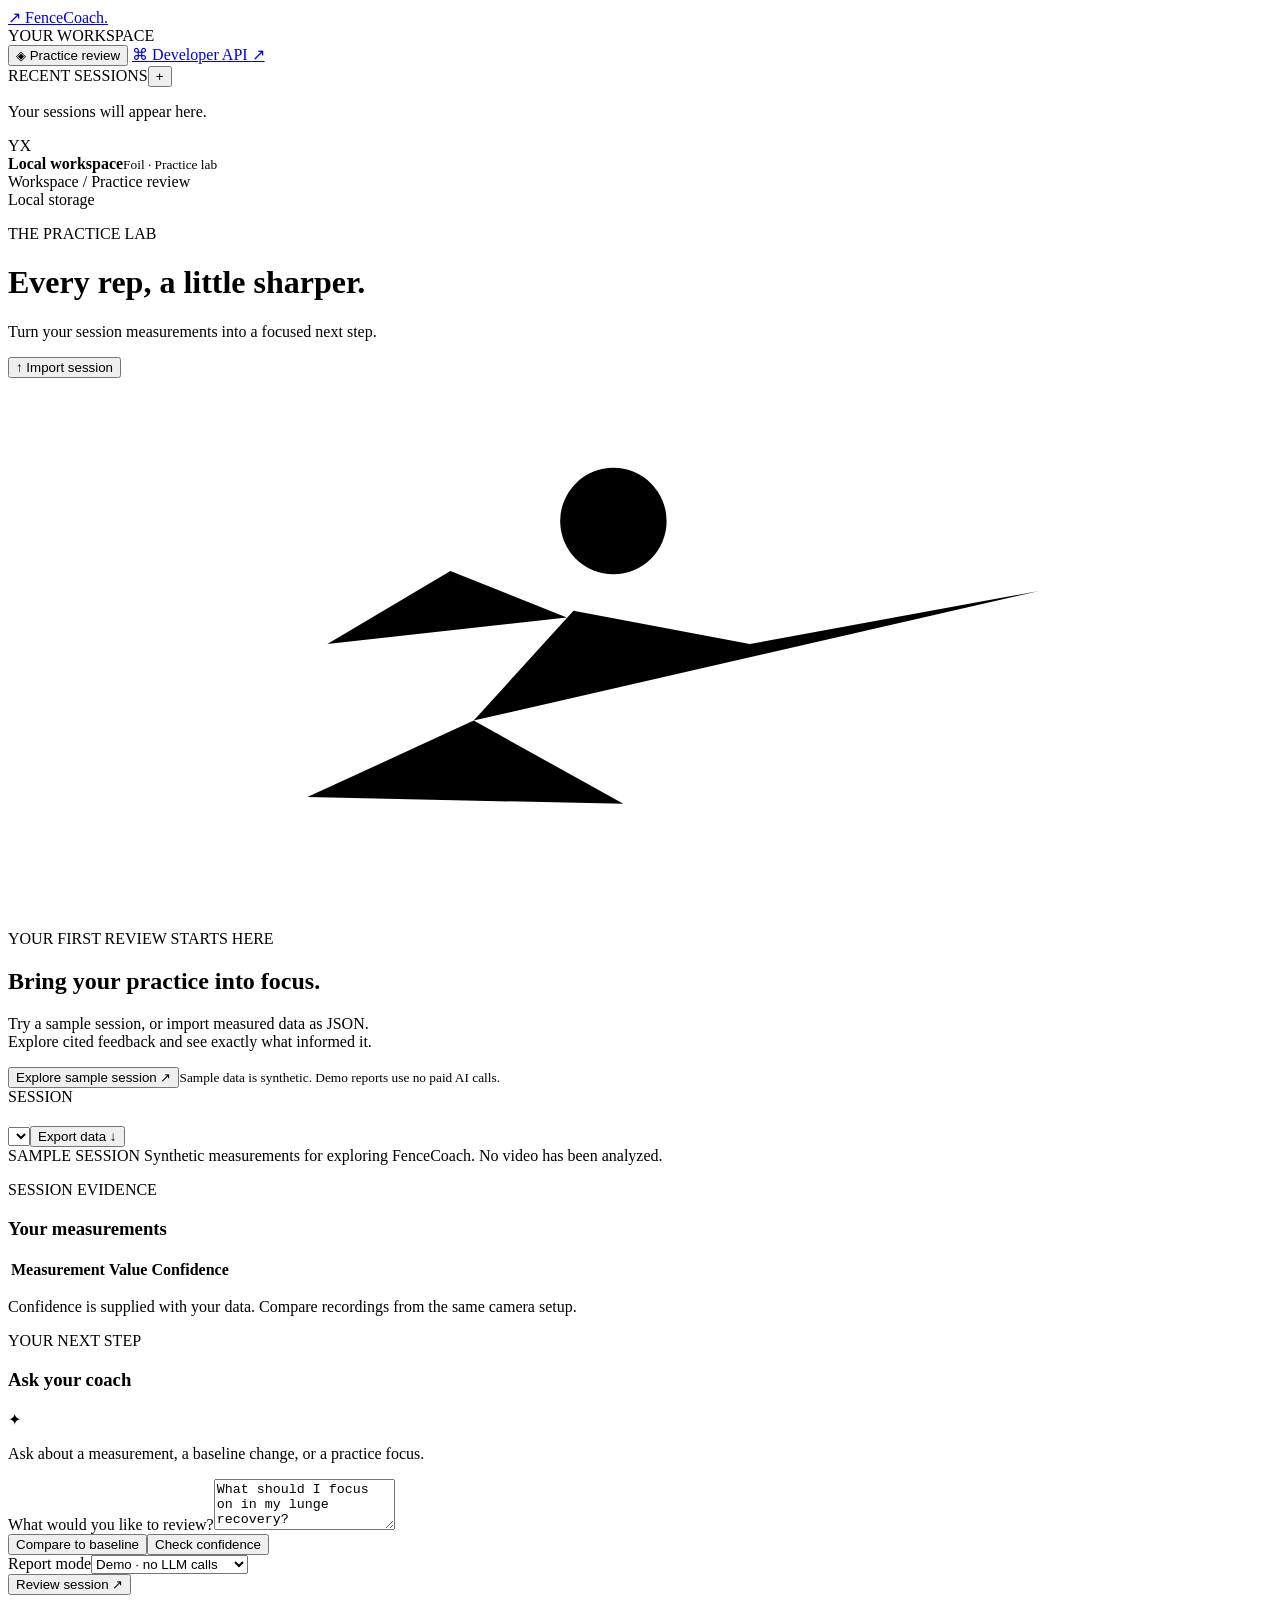
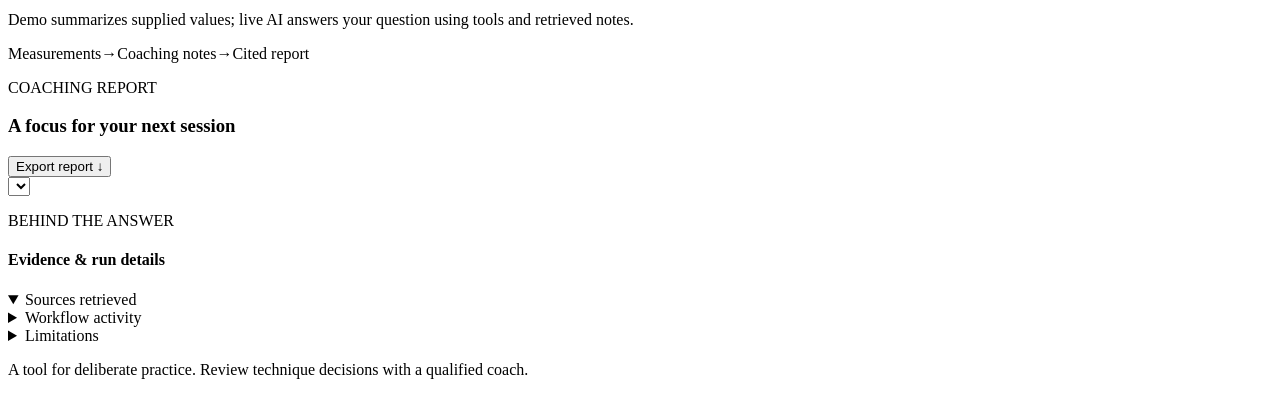
==== src/fencecoach/web/index.html @ 9fdf069b "Build interactive coaching dashboard and evidence-grounded agent workflow" ====
<!doctype html>
<html lang="en">
  <head>
    <meta charset="utf-8" />
    <meta name="viewport" content="width=device-width, initial-scale=1" />
    <title>FenceCoach · Practice with purpose</title>
    <link rel="stylesheet" href="/static/styles.css" />
    <script src="/static/app.js" defer></script>
  </head>
  <body>
    <div class="app-shell">
      <aside class="sidebar">
        <a href="/" class="brand"
          ><span class="brand-mark">↗</span> FenceCoach<span class="brand-dot"
            >.</span
          ></a
        >
        <div class="sidebar-label">YOUR WORKSPACE</div>
        <button class="nav-button active" id="dashboard-nav">
          <span>◈</span> Practice review
        </button>
        <a class="nav-button" href="/docs" target="_blank" rel="noopener"
          ><span>⌘</span> Developer API <span class="external">↗</span></a
        >
        <div class="sessions-heading">
          <span class="sidebar-label">RECENT SESSIONS</span
          ><button id="new-session" aria-label="Import a new session">+</button>
        </div>
        <div id="session-list" class="session-list">
          <p class="sidebar-muted">Your sessions will appear here.</p>
        </div>
        <div class="sidebar-bottom">
          <span class="avatar">YX</span>
          <div>
            <strong>Local workspace</strong><small>Foil · Practice lab</small>
          </div>
          <span class="status-dot"></span>
        </div>
      </aside>
      <main>
        <header class="topbar">
          <div>Workspace <span>/</span> Practice review</div>
          <span class="local-badge"><i></i> Local storage</span>
        </header>
        <div class="content">
          <div class="page-heading">
            <div>
              <p class="eyebrow">THE PRACTICE LAB</p>
              <h1>Every rep, a little sharper.</h1>
              <p class="intro">
                Turn your session measurements into a focused next step.
              </p>
            </div>
            <button class="button secondary" id="import-button">
              ↑ Import session
            </button>
          </div>
          <div id="notice" role="status" class="notice hidden"></div>
          <section id="empty-state" class="empty-state">
            <div class="empty-art" aria-hidden="true">
              <svg viewBox="0 0 380 160">
                <path d="M20 130H360" />
                <path
                  d="M90 126L140 103 185 128M140 103L170 70 223 80 310 64M168 72L133 58 96 80"
                />
                <circle cx="182" cy="43" r="16" />
                <path class="accent-line" d="M235 80L352 58" />
                <path d="M25 140H360" opacity=".3" />
              </svg>
            </div>
            <p class="eyebrow">YOUR FIRST REVIEW STARTS HERE</p>
            <h2>Bring your practice into focus.</h2>
            <p>
              Try a sample session, or import measured data as JSON.<br />Explore
              cited feedback and see exactly what informed it.
            </p>
            <button class="button primary" id="load-demo">
              Explore sample session <span>↗</span></button
            ><small
              >Sample data is synthetic. Demo reports use no paid AI
              calls.</small
            >
          </section>
          <div id="workspace" class="hidden">
            <div class="session-bar">
              <div>
                <span class="tag" id="session-kind">SESSION</span>
                <h2 id="session-title"></h2>
                <p id="session-meta"></p>
                <p id="session-notes" class="session-notes"></p>
              </div>
              <div class="session-controls">
                <select
                  id="session-picker"
                  aria-label="Practice session"
                ></select
                ><button class="text-button" id="download-session">
                  Export data ↓
                </button>
              </div>
            </div>
            <div id="sample-banner" class="sample-banner hidden">
              SAMPLE SESSION
              <span
                >Synthetic measurements for exploring FenceCoach. No video has
                been analyzed.</span
              >
            </div>
            <div class="stats-grid" id="stats"></div>
            <div class="review-grid">
              <section class="panel measurements-panel">
                <div class="panel-heading">
                  <div>
                    <p class="eyebrow">SESSION EVIDENCE</p>
                    <h3>Your measurements</h3>
                  </div>
                  <span id="metric-count" class="count"></span>
                </div>
                <div id="chart"></div>
                <div class="table-wrap">
                  <table>
                    <thead>
                      <tr>
                        <th>Measurement</th>
                        <th>Value</th>
                        <th>Confidence</th>
                      </tr>
                    </thead>
                    <tbody id="metric-table"></tbody>
                  </table>
                </div>
                <p class="panel-footnote">
                  Confidence is supplied with your data. Compare recordings from
                  the same camera setup.
                </p>
              </section>
              <section class="panel coach-panel">
                <div class="panel-heading">
                  <div>
                    <p class="eyebrow">YOUR NEXT STEP</p>
                    <h3>Ask your coach</h3>
                  </div>
                  <span class="spark">✦</span>
                </div>
                <p class="muted">
                  Ask about a measurement, a baseline change, or a practice
                  focus.
                </p>
                <form id="coach-form">
                  <label for="question">What would you like to review?</label
                  ><textarea
                    id="question"
                    rows="3"
                    maxlength="1500"
                    minlength="3"
                    required
                  >
What should I focus on in my lunge recovery?</textarea>
                  <div class="suggestions">
                    <button
                      type="button"
                      data-question="How did my recovery times change from the baseline?"
                    >
                      Compare to baseline</button
                    ><button
                      type="button"
                      data-question="Which measurements have low confidence, and what can I conclude?"
                    >
                      Check confidence
                    </button>
                  </div>
                  <div class="coach-actions">
                    <div>
                      <label class="sr-only" for="mode">Report mode</label
                      ><select id="mode">
                        <option value="demo">Demo · no LLM calls</option>
                        <option value="bedrock">Live AI · AWS Bedrock</option>
                      </select>
                    </div>
                    <button
                      type="submit"
                      class="button primary"
                      id="generate-button"
                    >
                      Review session ↗
                    </button>
                  </div>
                  <p class="mode-note" id="mode-note">
                    Demo summarizes supplied values; live AI answers your
                    question using tools and retrieved notes.
                  </p>
                </form>
                <div class="workflow-mini">
                  <span>Measurements</span><b>→</b><span>Coaching notes</span
                  ><b>→</b><span>Cited report</span>
                </div>
              </section>
            </div>
            <section
              id="report-section"
              class="panel report-panel hidden"
              aria-live="polite"
            >
              <div class="panel-heading">
                <div>
                  <p class="eyebrow">COACHING REPORT</p>
                  <h3 id="report-heading">A focus for your next session</h3>
                </div>
                <button class="text-button" id="download-report">
                  Export report ↓
                </button>
              </div>
              <div class="report-toolbar">
                <select id="report-history" aria-label="Saved reports"></select
                ><span id="report-badge" class="tag"></span>
              </div>
              <p id="report-question" class="report-question"></p>
              <p id="report-summary" class="report-summary"></p>
              <div class="report-columns">
                <div>
                  <div id="observations"></div>
                  <div id="drill"></div>
                </div>
                <aside class="evidence-panel">
                  <p class="eyebrow">BEHIND THE ANSWER</p>
                  <h4>Evidence & run details</h4>
                  <div id="run-stats"></div>
                  <details open>
                    <summary>Sources retrieved</summary>
                    <div id="sources"></div>
                  </details>
                  <details>
                    <summary>Workflow activity</summary>
                    <ol id="trace"></ol>
                  </details>
                  <details>
                    <summary>Limitations</summary>
                    <ul id="limitations"></ul>
                  </details>
                </aside>
              </div>
            </section>
            <p class="workspace-footnote">
              A tool for deliberate practice. Review technique decisions with a
              qualified coach.
            </p>
          </div>
        </div>
      </main>
    </div>
    <dialog id="import-dialog">
      <form id="import-form">
        <div class="dialog-heading">
          <div>
            <p class="eyebrow">NEW SESSION</p>
            <h2>Import your measurements</h2>
          </div>
          <button
            type="button"
            class="close-button"
            id="close-import"
            aria-label="Close"
          >
            ×
          </button>
        </div>
        <p class="muted">
          Upload a session JSON file or paste one below. Measurements must
          include source IDs, units and confidence.
        </p>
        <label for="json-file" class="file-label"
          >Choose JSON file
          <input
            type="file"
            id="json-file"
            accept=".json,application/json" /></label
        ><label for="session-json">Session JSON</label
        ><textarea
          id="session-json"
          rows="11"
          required
          spellcheck="false"
        ></textarea>
        <p id="import-error" class="error-text" role="alert"></p>
        <div class="dialog-actions">
          <a
            href="/static/sample-session.json"
            download="sample-session.json"
            class="text-button"
            >Download example ↓</a
          ><button class="button primary" type="submit" id="save-session">
            Save session ↗
          </button>
        </div>
      </form>
    </dialog>
  </body>
</html>
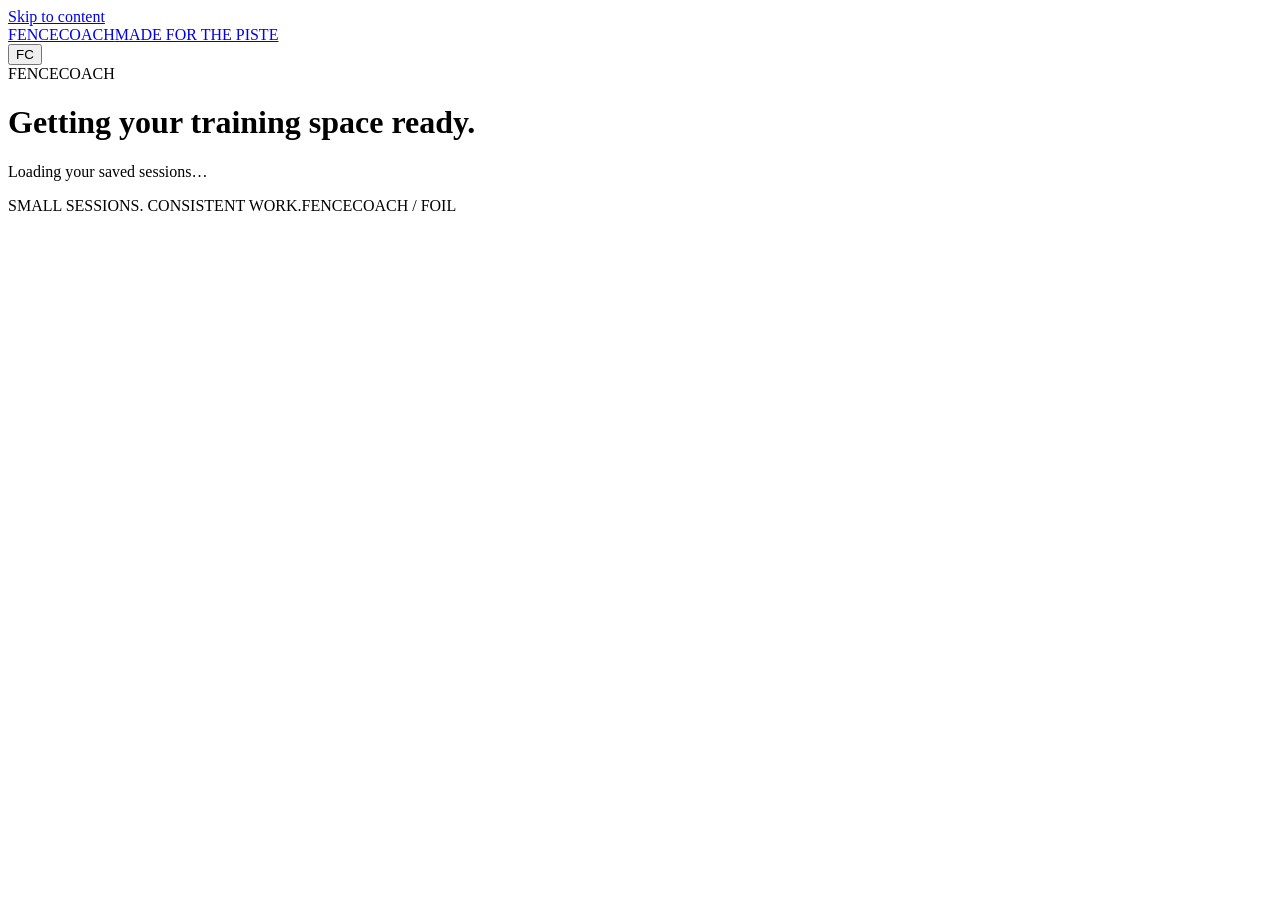
==== commit 26718f4d: "Refactor FenceCoach into a red training app with integrated session review and coaching" ====
--- a/src/fencecoach/web/index.html
+++ b/src/fencecoach/web/index.html
@@ -1,298 +1,64 @@
 <!doctype html>
 <html lang="en">
   <head>
-    <meta charset="utf-8" />
-    <meta name="viewport" content="width=device-width, initial-scale=1" />
-    <title>FenceCoach · Practice with purpose</title>
+    <meta charset="UTF-8" />
+    <meta
+      name="viewport"
+      content="width=device-width, initial-scale=1, viewport-fit=cover"
+    />
+    <meta name="theme-color" content="#faf9f6" />
+    <meta
+      name="description"
+      content="Deliberate fencing practice. Review your movement, understand your measurements, and know what to work on next."
+    />
+    <title>FenceCoach · Made for the piste</title>
+    <link rel="icon" href="/static/mark.svg" type="image/svg+xml" />
+    <link rel="preconnect" href="https://fonts.googleapis.com" />
+    <link rel="preconnect" href="https://fonts.gstatic.com" crossorigin />
+    <link
+      href="https://fonts.googleapis.com/css2?family=Barlow+Condensed:wght@500;600;700;800&family=DM+Sans:wght@400;500;600;700&family=DM+Serif+Display&family=Space+Grotesk:wght@400;500;600;700&display=swap"
+      rel="stylesheet"
+    />
     <link rel="stylesheet" href="/static/styles.css" />
-    <script src="/static/app.js" defer></script>
+    <script type="module" src="/static/app.js"></script>
   </head>
-  <body>
-    <div class="app-shell">
-      <aside class="sidebar">
-        <a href="/" class="brand"
-          ><span class="brand-mark">↗</span> FenceCoach<span class="brand-dot"
-            >.</span
-          ></a
-        >
-        <div class="sidebar-label">YOUR WORKSPACE</div>
-        <button class="nav-button active" id="dashboard-nav">
-          <span>◈</span> Practice review
-        </button>
-        <a class="nav-button" href="/docs" target="_blank" rel="noopener"
-          ><span>⌘</span> Developer API <span class="external">↗</span></a
-        >
-        <div class="sessions-heading">
-          <span class="sidebar-label">RECENT SESSIONS</span
-          ><button id="new-session" aria-label="Import a new session">+</button>
-        </div>
-        <div id="session-list" class="session-list">
-          <p class="sidebar-muted">Your sessions will appear here.</p>
-        </div>
-        <div class="sidebar-bottom">
-          <span class="avatar">YX</span>
-          <div>
-            <strong>Local workspace</strong><small>Foil · Practice lab</small>
-          </div>
-          <span class="status-dot"></span>
-        </div>
-      </aside>
-      <main>
-        <header class="topbar">
-          <div>Workspace <span>/</span> Practice review</div>
-          <span class="local-badge"><i></i> Local storage</span>
-        </header>
-        <div class="content">
-          <div class="page-heading">
-            <div>
-              <p class="eyebrow">THE PRACTICE LAB</p>
-              <h1>Every rep, a little sharper.</h1>
-              <p class="intro">
-                Turn your session measurements into a focused next step.
-              </p>
-            </div>
-            <button class="button secondary" id="import-button">
-              ↑ Import session
-            </button>
-          </div>
-          <div id="notice" role="status" class="notice hidden"></div>
-          <section id="empty-state" class="empty-state">
-            <div class="empty-art" aria-hidden="true">
-              <svg viewBox="0 0 380 160">
-                <path d="M20 130H360" />
-                <path
-                  d="M90 126L140 103 185 128M140 103L170 70 223 80 310 64M168 72L133 58 96 80"
-                />
-                <circle cx="182" cy="43" r="16" />
-                <path class="accent-line" d="M235 80L352 58" />
-                <path d="M25 140H360" opacity=".3" />
-              </svg>
-            </div>
-            <p class="eyebrow">YOUR FIRST REVIEW STARTS HERE</p>
-            <h2>Bring your practice into focus.</h2>
-            <p>
-              Try a sample session, or import measured data as JSON.<br />Explore
-              cited feedback and see exactly what informed it.
-            </p>
-            <button class="button primary" id="load-demo">
-              Explore sample session <span>↗</span></button
-            ><small
-              >Sample data is synthetic. Demo reports use no paid AI
-              calls.</small
-            >
-          </section>
-          <div id="workspace" class="hidden">
-            <div class="session-bar">
-              <div>
-                <span class="tag" id="session-kind">SESSION</span>
-                <h2 id="session-title"></h2>
-                <p id="session-meta"></p>
-                <p id="session-notes" class="session-notes"></p>
-              </div>
-              <div class="session-controls">
-                <select
-                  id="session-picker"
-                  aria-label="Practice session"
-                ></select
-                ><button class="text-button" id="download-session">
-                  Export data ↓
-                </button>
-              </div>
-            </div>
-            <div id="sample-banner" class="sample-banner hidden">
-              SAMPLE SESSION
-              <span
-                >Synthetic measurements for exploring FenceCoach. No video has
-                been analyzed.</span
-              >
-            </div>
-            <div class="stats-grid" id="stats"></div>
-            <div class="review-grid">
-              <section class="panel measurements-panel">
-                <div class="panel-heading">
-                  <div>
-                    <p class="eyebrow">SESSION EVIDENCE</p>
-                    <h3>Your measurements</h3>
-                  </div>
-                  <span id="metric-count" class="count"></span>
-                </div>
-                <div id="chart"></div>
-                <div class="table-wrap">
-                  <table>
-                    <thead>
-                      <tr>
-                        <th>Measurement</th>
-                        <th>Value</th>
-                        <th>Confidence</th>
-                      </tr>
-                    </thead>
-                    <tbody id="metric-table"></tbody>
-                  </table>
-                </div>
-                <p class="panel-footnote">
-                  Confidence is supplied with your data. Compare recordings from
-                  the same camera setup.
-                </p>
-              </section>
-              <section class="panel coach-panel">
-                <div class="panel-heading">
-                  <div>
-                    <p class="eyebrow">YOUR NEXT STEP</p>
-                    <h3>Ask your coach</h3>
-                  </div>
-                  <span class="spark">✦</span>
-                </div>
-                <p class="muted">
-                  Ask about a measurement, a baseline change, or a practice
-                  focus.
-                </p>
-                <form id="coach-form">
-                  <label for="question">What would you like to review?</label
-                  ><textarea
-                    id="question"
-                    rows="3"
-                    maxlength="1500"
-                    minlength="3"
-                    required
-                  >
-What should I focus on in my lunge recovery?</textarea>
-                  <div class="suggestions">
-                    <button
-                      type="button"
-                      data-question="How did my recovery times change from the baseline?"
-                    >
-                      Compare to baseline</button
-                    ><button
-                      type="button"
-                      data-question="Which measurements have low confidence, and what can I conclude?"
-                    >
-                      Check confidence
-                    </button>
-                  </div>
-                  <div class="coach-actions">
-                    <div>
-                      <label class="sr-only" for="mode">Report mode</label
-                      ><select id="mode">
-                        <option value="demo">Demo · no LLM calls</option>
-                        <option value="bedrock">Live AI · AWS Bedrock</option>
-                      </select>
-                    </div>
-                    <button
-                      type="submit"
-                      class="button primary"
-                      id="generate-button"
-                    >
-                      Review session ↗
-                    </button>
-                  </div>
-                  <p class="mode-note" id="mode-note">
-                    Demo summarizes supplied values; live AI answers your
-                    question using tools and retrieved notes.
-                  </p>
-                </form>
-                <div class="workflow-mini">
-                  <span>Measurements</span><b>→</b><span>Coaching notes</span
-                  ><b>→</b><span>Cited report</span>
-                </div>
-              </section>
-            </div>
-            <section
-              id="report-section"
-              class="panel report-panel hidden"
-              aria-live="polite"
-            >
-              <div class="panel-heading">
-                <div>
-                  <p class="eyebrow">COACHING REPORT</p>
-                  <h3 id="report-heading">A focus for your next session</h3>
-                </div>
-                <button class="text-button" id="download-report">
-                  Export report ↓
-                </button>
-              </div>
-              <div class="report-toolbar">
-                <select id="report-history" aria-label="Saved reports"></select
-                ><span id="report-badge" class="tag"></span>
-              </div>
-              <p id="report-question" class="report-question"></p>
-              <p id="report-summary" class="report-summary"></p>
-              <div class="report-columns">
-                <div>
-                  <div id="observations"></div>
-                  <div id="drill"></div>
-                </div>
-                <aside class="evidence-panel">
-                  <p class="eyebrow">BEHIND THE ANSWER</p>
-                  <h4>Evidence & run details</h4>
-                  <div id="run-stats"></div>
-                  <details open>
-                    <summary>Sources retrieved</summary>
-                    <div id="sources"></div>
-                  </details>
-                  <details>
-                    <summary>Workflow activity</summary>
-                    <ol id="trace"></ol>
-                  </details>
-                  <details>
-                    <summary>Limitations</summary>
-                    <ul id="limitations"></ul>
-                  </details>
-                </aside>
-              </div>
-            </section>
-            <p class="workspace-footnote">
-              A tool for deliberate practice. Review technique decisions with a
-              qualified coach.
-            </p>
-          </div>
-        </div>
-      </main>
-    </div>
-    <dialog id="import-dialog">
-      <form id="import-form">
-        <div class="dialog-heading">
-          <div>
-            <p class="eyebrow">NEW SESSION</p>
-            <h2>Import your measurements</h2>
-          </div>
-          <button
-            type="button"
-            class="close-button"
-            id="close-import"
-            aria-label="Close"
-          >
-            ×
-          </button>
-        </div>
-        <p class="muted">
-          Upload a session JSON file or paste one below. Measurements must
-          include source IDs, units and confidence.
-        </p>
-        <label for="json-file" class="file-label"
-          >Choose JSON file
-          <input
-            type="file"
-            id="json-file"
-            accept=".json,application/json" /></label
-        ><label for="session-json">Session JSON</label
-        ><textarea
-          id="session-json"
-          rows="11"
-          required
-          spellcheck="false"
-        ></textarea>
-        <p id="import-error" class="error-text" role="alert"></p>
-        <div class="dialog-actions">
-          <a
-            href="/static/sample-session.json"
-            download="sample-session.json"
-            class="text-button"
-            >Download example ↓</a
-          ><button class="button primary" type="submit" id="save-session">
-            Save session ↗
-          </button>
-        </div>
-      </form>
-    </dialog>
+  <body class="piste">
+    <a class="skip-link" href="#screen">Skip to content</a>
+    <header class="app-header">
+      <a class="wordmark" href="#train" aria-label="FenceCoach home"
+        ><img src="/static/mark.svg" alt="" />FENCECOACH<span
+          >MADE FOR THE PISTE</span
+        ></a
+      >
+      <nav id="desktop-nav" aria-label="Main navigation"></nav>
+      <button
+        class="profile-avatar"
+        data-go="settings"
+        aria-label="Practice settings"
+      >
+        FC
+      </button>
+    </header>
+    <div id="notice" class="notice" role="alert" hidden></div>
+    <main id="screen" tabindex="-1">
+      <div class="loading-state">
+        <span class="eyebrow">FENCECOACH</span>
+        <h1>Getting your training space ready.</h1>
+        <p>Loading your saved sessions…</p>
+      </div>
+    </main>
+    <nav class="app-nav" id="mobile-nav" aria-label="App navigation"></nav>
+    <footer class="app-footer">
+      <span>SMALL SESSIONS. CONSISTENT WORK.</span
+      ><span>FENCECOACH / FOIL</span>
+    </footer>
+    <div id="toast" class="toast" role="status" hidden></div>
+    <dialog id="import-dialog" aria-labelledby="import-title"></dialog>
+    <dialog id="evidence-dialog" aria-labelledby="evidence-title"></dialog>
+    <noscript
+      ><p class="notice">
+        FenceCoach needs JavaScript to open sessions and coaching reports.
+      </p></noscript
+    >
   </body>
 </html>
